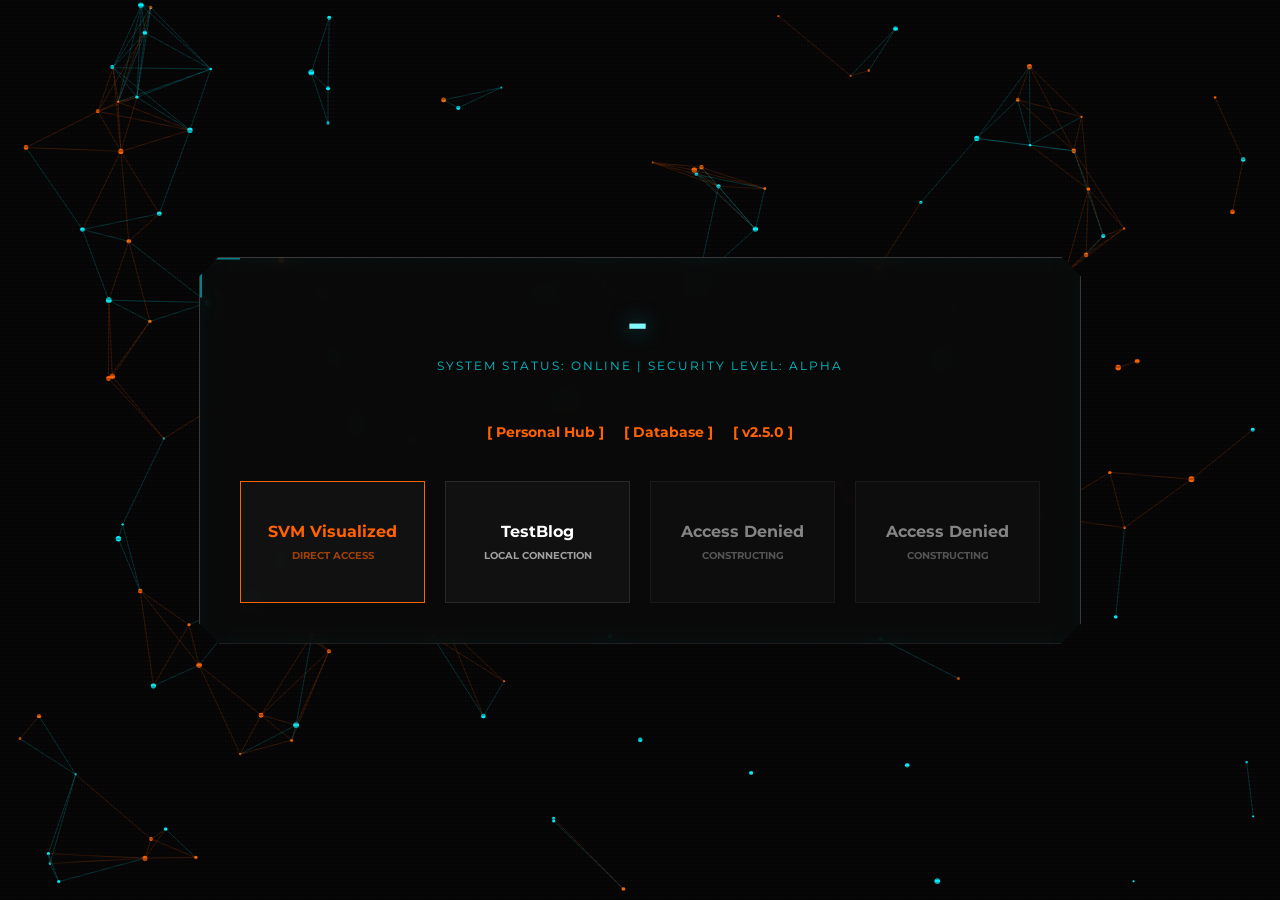
==== index.html @ dcef0250 "Revamp Navigation Center layout and styles Updated the HTML structure and styles for the Navigation " ====
<!DOCTYPE html>
<html lang="zh-CN">
<head>
    <link rel="icon" href="https://media.prts.wiki/b/b4/Logo_%E8%8E%B1%E8%8C%B5%E7%94%9F%E5%91%BD.png" type="image/png">
    <meta charset="UTF-8">
    <meta name="viewport" content="width=device-width, initial-scale=1.0">
    <title>Rhine Lab | Navigation Center</title>
    <link href="https://fonts.googleapis.com/css2?family=Montserrat:wght@400;700&family=Orbitron:wght@400;700&display=swap" rel="stylesheet">
    <style>
        :root {
            --rhine-orange: #ff6200;
            --tech-cyan: #00f2ff;
            --bg-dark: #050505;
            --panel-bg: rgba(10, 10, 10, 0.8);
            --border-color: rgba(255, 255, 255, 0.2);
        }

        body {
            margin: 0;
            padding: 0;
            height: 100vh;
            display: flex;
            justify-content: center;
            align-items: center;
            background: var(--bg-dark);
            font-family: 'Montserrat', sans-serif;
            color: #ffffff;
            overflow: hidden;
        }

        /* 交互背景 Canvas */
        #bg-canvas {
            position: fixed;
            top: 0;
            left: 0;
            width: 100%;
            height: 100%;
            z-index: 0;
        }

        /* 扫描线效果 */
        body::before {
            content: "";
            position: fixed;
            top: 0;
            left: 0;
            width: 100%;
            height: 100%;
            background: linear-gradient(rgba(18, 16, 16, 0) 50%, rgba(0, 0, 0, 0.25) 50%), 
                        linear-gradient(90deg, rgba(255, 0, 0, 0.06), rgba(0, 255, 0, 0.02), rgba(0, 0, 255, 0.06));
            background-size: 100% 4px, 3px 100%;
            z-index: 2;
            pointer-events: none;
        }

        .container {
            position: relative;
            z-index: 10;
            width: 90%;
            max-width: 800px;
            padding: 40px;
            background: var(--panel-bg);
            backdrop-filter: blur(10px);
            border: 1px solid var(--border-color);
            /* 未来感切角设计 */
            clip-path: polygon(
                0 20px, 20px 0, 
                calc(100% - 20px) 0, 100% 20px, 
                100% calc(100% - 20px), calc(100% - 20px) 100%, 
                20px 100%, 0 calc(100% - 20px)
            );
            box-shadow: 0 0 40px rgba(0, 0, 0, 0.5), inset 0 0 20px rgba(0, 242, 255, 0.05);
            text-align: center;
        }

        /* 装饰性HUD边角 */
        .container::after {
            content: "";
            position: absolute;
            top: 0; left: 0; right: 0; bottom: 0;
            border: 2px solid var(--tech-cyan);
            clip-path: polygon(0 0, 40px 0, 40px 2px, 2px 2px, 2px 40px, 0 40px);
            opacity: 0.5;
        }

        .header {
            margin-bottom: 50px;
            position: relative;
        }

        h1 {
            font-family: 'Orbitron', sans-serif;
            font-size: 2.5rem;
            margin: 0;
            letter-spacing: 5px;
            text-transform: uppercase;
            background: linear-gradient(90deg, #fff, var(--tech-cyan));
            -webkit-background-clip: text;
            -webkit-text-fill-color: transparent;
            filter: drop-shadow(0 0 10px rgba(0, 242, 255, 0.5));
        }

        .status-bar {
            font-size: 12px;
            color: var(--tech-cyan);
            text-transform: uppercase;
            letter-spacing: 2px;
            margin-top: 10px;
            opacity: 0.8;
        }

        .nav-list {
            list-style: none;
            padding: 0;
            margin: 0 0 40px 0;
            display: flex;
            justify-content: center;
            gap: 20px;
            font-size: 0.9rem;
            color: var(--rhine-orange);
            font-weight: bold;
        }

        .nav-list li::before {
            content: "[ ";
        }
        .nav-list li::after {
            content: " ]";
        }

        .nav-grid {
            display: grid;
            grid-template-columns: repeat(auto-fit, minmax(180px, 1fr));
            gap: 20px;
        }

        .nav-item {
            position: relative;
            padding: 20px;
            background: rgba(255, 255, 255, 0.03);
            border: 1px solid rgba(255, 255, 255, 0.1);
            text-decoration: none;
            color: #fff;
            font-weight: bold;
            transition: all 0.4s cubic-bezier(0.175, 0.885, 0.32, 1.275);
            overflow: hidden;
            display: flex;
            flex-direction: column;
            align-items: center;
            justify-content: center;
            min-height: 80px;
        }

        .nav-item::before {
            content: "";
            position: absolute;
            top: 0;
            left: -100%;
            width: 100%;
            height: 100%;
            background: linear-gradient(90deg, transparent, rgba(0, 242, 255, 0.2), transparent);
            transition: 0.5s;
        }

        .nav-item:hover {
            background: rgba(0, 242, 255, 0.1);
            border-color: var(--tech-cyan);
            transform: translateY(-5px);
            box-shadow: 0 10px 20px rgba(0, 242, 255, 0.2);
        }

        .nav-item:hover::before {
            left: 100%;
        }

        /* 核心橙色按钮 */
        .nav-item.primary {
            border-color: var(--rhine-orange);
            color: var(--rhine-orange);
        }
        .nav-item.primary:hover {
            background: rgba(255, 98, 0, 0.15);
            box-shadow: 0 10px 20px rgba(255, 98, 0, 0.2);
        }

        /* 灰度按钮 */
        .nav-item.disabled {
            opacity: 0.5;
            cursor: not-allowed;
            background: rgba(50, 50, 50, 0.2);
        }
        .nav-item.disabled:hover {
            transform: none;
            box-shadow: none;
            border-color: rgba(255, 255, 255, 0.1);
        }

        .btn-tag {
            font-size: 10px;
            text-transform: uppercase;
            margin-top: 8px;
            opacity: 0.6;
        }

        @media (max-width: 600px) {
            .container {
                padding: 20px;
            }
            h1 {
                font-size: 1.5rem;
            }
            .nav-grid {
                grid-template-columns: 1fr;
            }
        }
    </style>
</head>
<body>
    <!-- 交互式背景层 -->
    <canvas id="bg-canvas"></canvas>

    <!-- 主容器 -->
    <div class="container">
        <div class="header">
            <h1>-</h1>
            <div class="status-bar">System Status: Online | Security Level: Alpha</div>
        </div>

        <ul class="nav-list">
            <li>Personal Hub</li>
            <li>Database</li>
            <li>v2.5.0</li>
        </ul>

        <div class="nav-grid">
            <!-- 按钮 1: SVM Visualized -->
            <a href="https://kumomine0019.github.io/TestBlog/" target="_blank" class="nav-item primary">
                <span>SVM Visualized</span>
                <span class="btn-tag">Direct Access</span>
            </a>

            <!-- 按钮 2: TestBlog (现已激活) -->
            <a href="#" class="nav-item">
                <span>TestBlog</span>
                <span class="btn-tag">Local Connection</span>
            </a>

            <!-- 建设中 -->
            <a href="#" class="nav-item disabled">
                <span>Access Denied</span>
                <span class="btn-tag">Constructing</span>
            </a>

            <a href="#" class="nav-item disabled">
                <span>Access Denied</span>
                <span class="btn-tag">Constructing</span>
            </a>
        </div>
    </div>

    <script>
        const canvas = document.getElementById('bg-canvas');
        const ctx = canvas.getContext('2d');
        let particles = [];
        const mouse = { x: null, y: null, radius: 150 };

        window.addEventListener('mousemove', (e) => {
            mouse.x = e.x;
            mouse.y = e.y;
        });

        function resize() {
            canvas.width = window.innerWidth;
            canvas.height = window.innerHeight;
            init();
        }

        class Particle {
            constructor() {
                this.x = Math.random() * canvas.width;
                this.y = Math.random() * canvas.height;
                this.size = Math.random() * 2 + 1;
                this.baseX = this.x;
                this.baseY = this.y;
                this.density = (Math.random() * 30) + 1;
                this.color = Math.random() > 0.5 ? '#ff6200' : '#00f2ff';
            }

            draw() {
                ctx.fillStyle = this.color;
                ctx.beginPath();
                ctx.arc(this.x, this.y, this.size, 0, Math.PI * 2);
                ctx.closePath();
                ctx.fill();
            }

            update() {
                let dx = mouse.x - this.x;
                let dy = mouse.y - this.y;
                let distance = Math.sqrt(dx * dx + dy * dy);
                let forceDirectionX = dx / distance;
                let forceDirectionY = dy / distance;
                let maxDistance = mouse.radius;
                let force = (maxDistance - distance) / maxDistance;
                let directionX = forceDirectionX * force * this.density;
                let directionY = forceDirectionY * force * this.density;

                if (distance < mouse.radius) {
                    this.x -= directionX;
                    this.y -= directionY;
                } else {
                    if (this.x !== this.baseX) {
                        let dx = this.x - this.baseX;
                        this.x -= dx / 10;
                    }
                    if (this.y !== this.baseY) {
                        let dy = this.y - this.baseY;
                        this.y -= dy / 10;
                    }
                }
            }
        }

        function init() {
            particles = [];
            const numberOfParticles = (canvas.width * canvas.height) / 9000;
            for (let i = 0; i < numberOfParticles; i++) {
                particles.push(new Particle());
            }
        }

        function animate() {
            ctx.clearRect(0, 0, canvas.width, canvas.height);
            for (let i = 0; i < particles.length; i++) {
                particles[i].draw();
                particles[i].update();
            }
            connect();
            requestAnimationFrame(animate);
        }

        function connect() {
            for (let a = 0; a < particles.length; a++) {
                for (let b = a; b < particles.length; b++) {
                    let dx = particles[a].x - particles[b].x;
                    let dy = particles[a].y - particles[b].y;
                    let distance = Math.sqrt(dx * dx + dy * dy);

                    if (distance < 100) {
                        ctx.strokeStyle = particles[a].color;
                        ctx.lineWidth = 0.2;
                        ctx.beginPath();
                        ctx.moveTo(particles[a].x, particles[a].y);
                        ctx.lineTo(particles[b].x, particles[b].y);
                        ctx.stroke();
                    }
                }
            }
        }

        window.addEventListener('resize', resize);
        resize();
        animate();
    </script>
</body>
</html>
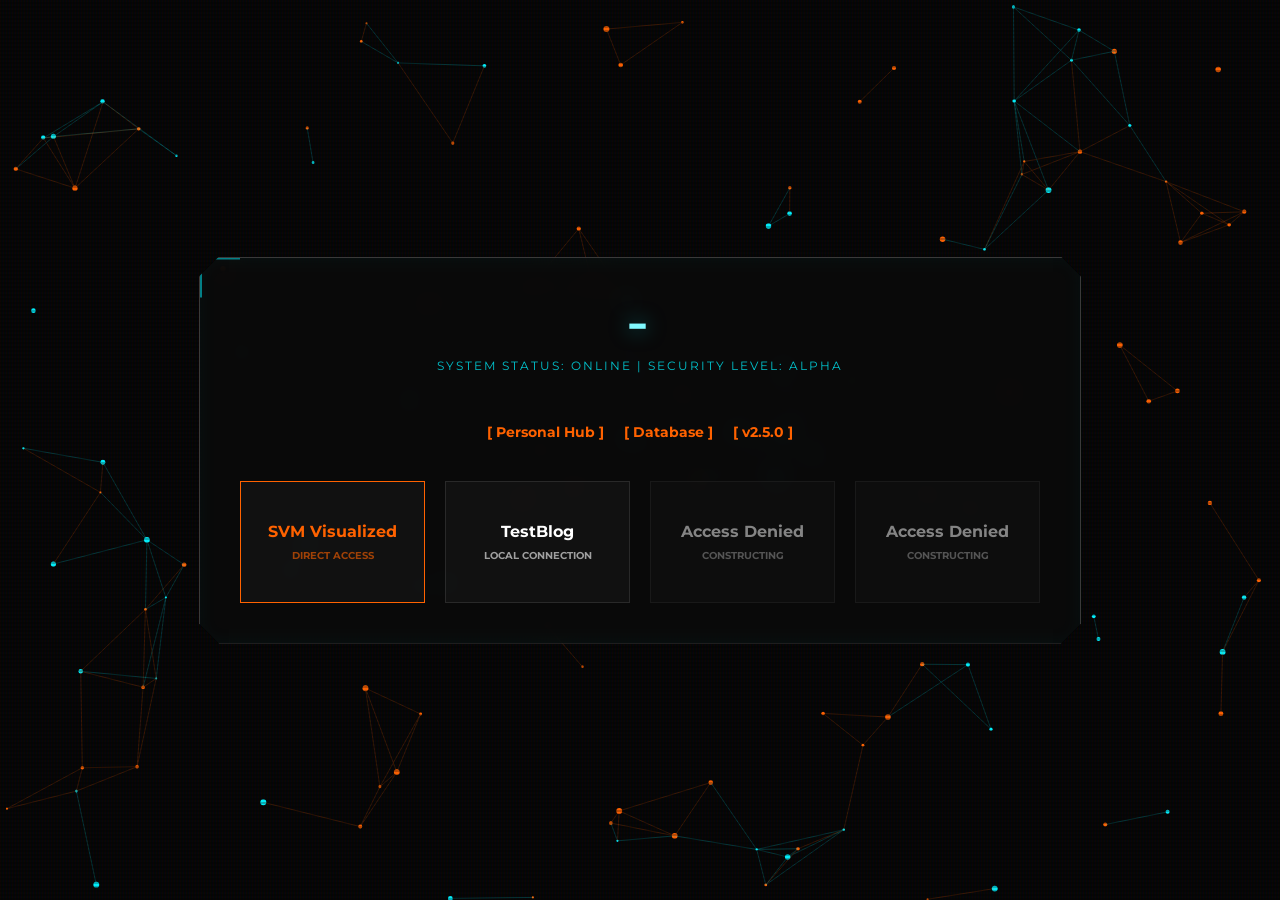
==== commit 8482effd: "NameEdit" ====
--- a/index.html
+++ b/index.html
@@ -4,7 +4,7 @@
     <link rel="icon" href="https://media.prts.wiki/b/b4/Logo_%E8%8E%B1%E8%8C%B5%E7%94%9F%E5%91%BD.png" type="image/png">
     <meta charset="UTF-8">
     <meta name="viewport" content="width=device-width, initial-scale=1.0">
-    <title>Rhine Lab | Navigation Center</title>
+    <title>Navigation Center</title>
     <link href="https://fonts.googleapis.com/css2?family=Montserrat:wght@400;700&family=Orbitron:wght@400;700&display=swap" rel="stylesheet">
     <style>
         :root {
@@ -364,3 +364,4 @@
     </script>
 </body>
 </html>
+
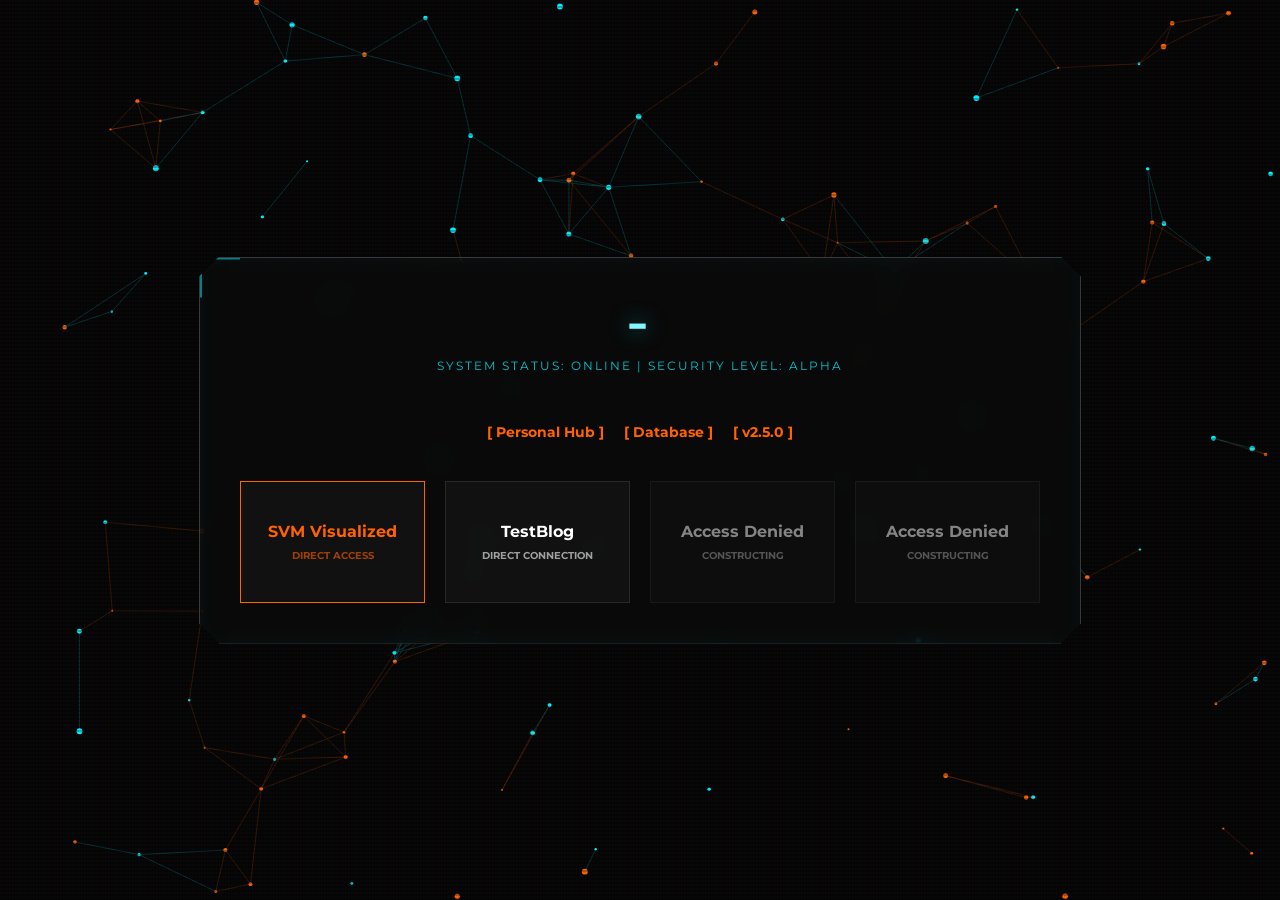
==== commit 3d241944: "DirectAccessUpdate" ====
--- a/index.html
+++ b/index.html
@@ -240,9 +240,9 @@
             </a>
 
             <!-- 按钮 2: TestBlog (现已激活) -->
-            <a href="#" class="nav-item">
+            <a href="https://roland0019.top/TestBlog/TravelBlog1/TravelBlog01.html" class="nav-item">
                 <span>TestBlog</span>
-                <span class="btn-tag">Local Connection</span>
+                <span class="btn-tag">Direct Connection</span>
             </a>
 
             <!-- 建设中 -->
@@ -365,3 +365,4 @@
 </body>
 </html>
 
+
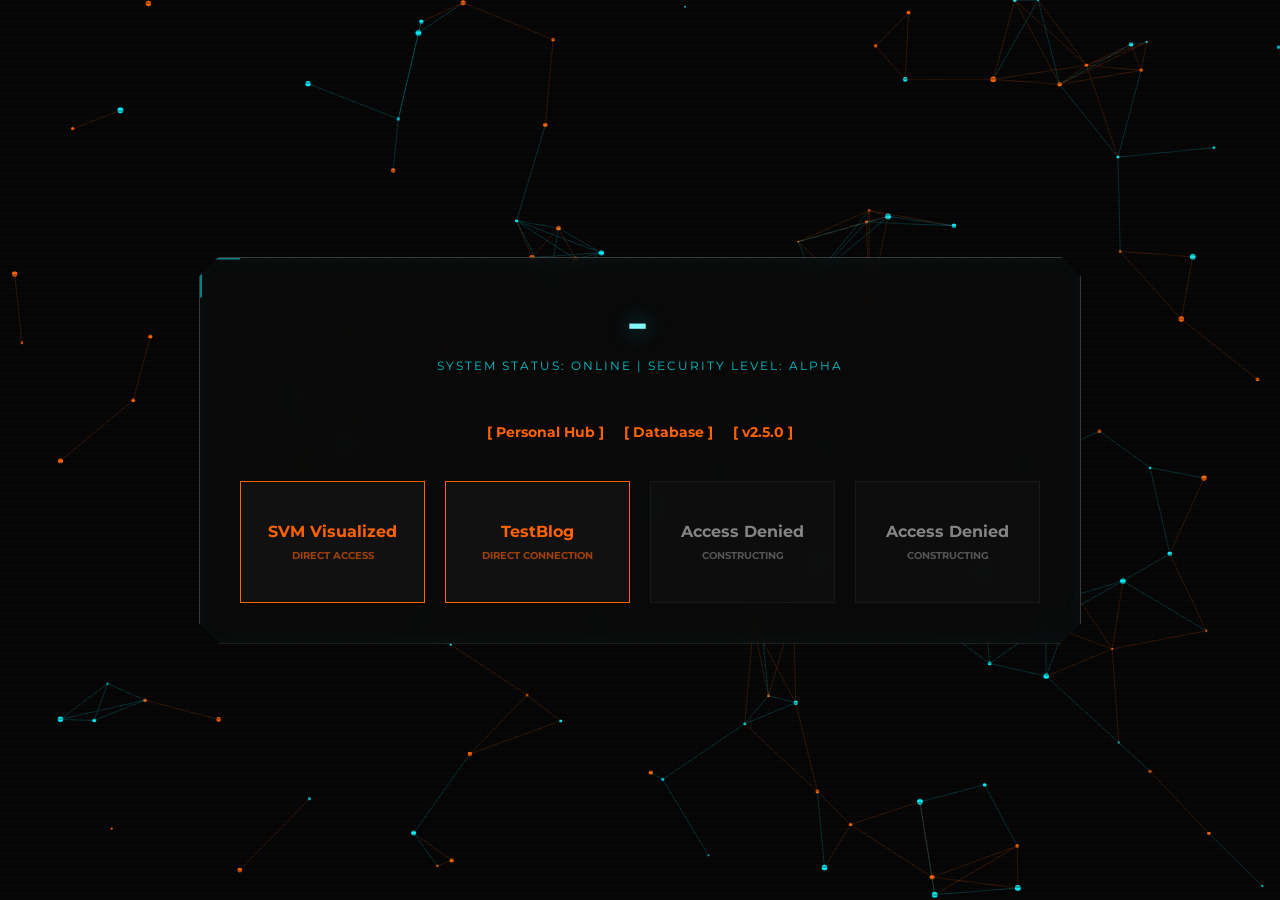
==== commit c66ce6a1: "Update index.html" ====
--- a/index.html
+++ b/index.html
@@ -240,7 +240,7 @@
             </a>
 
             <!-- 按钮 2: TestBlog (现已激活) -->
-            <a href="https://roland0019.top/TestBlog/TravelBlog1/TravelBlog01.html" class="nav-item">
+            <a href="https://roland0019.top/TestBlog/TravelBlog1/TravelBlog01.html" class="nav-item primary">
                 <span>TestBlog</span>
                 <span class="btn-tag">Direct Connection</span>
             </a>
@@ -366,3 +366,4 @@
 </html>
 
 
+
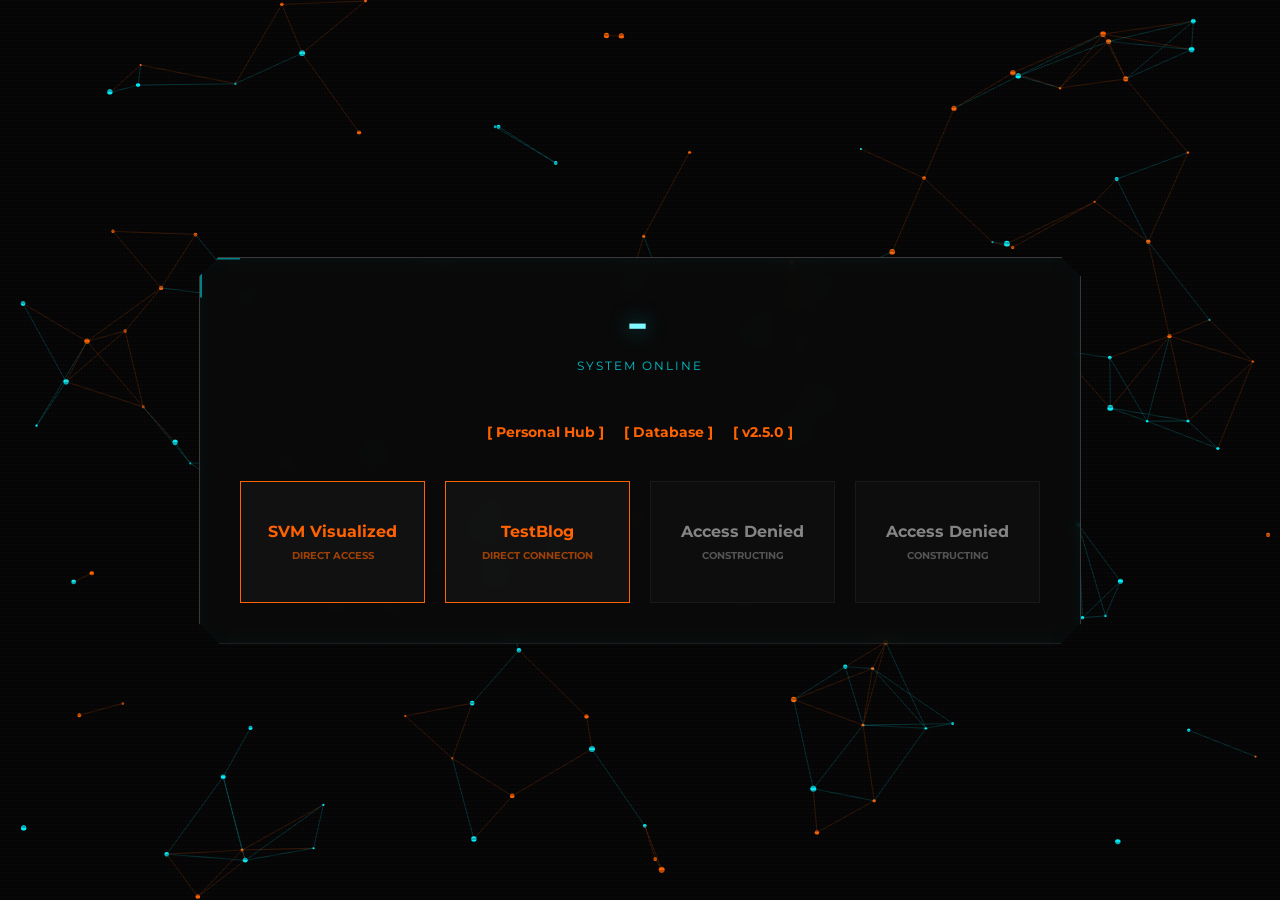
==== commit 607e3179: "Little Change" ====
--- a/index.html
+++ b/index.html
@@ -223,7 +223,7 @@
     <div class="container">
         <div class="header">
             <h1>-</h1>
-            <div class="status-bar">System Status: Online | Security Level: Alpha</div>
+            <div class="status-bar">System Online</div>
         </div>
 
         <ul class="nav-list">
@@ -367,3 +367,4 @@
 
 
 
+
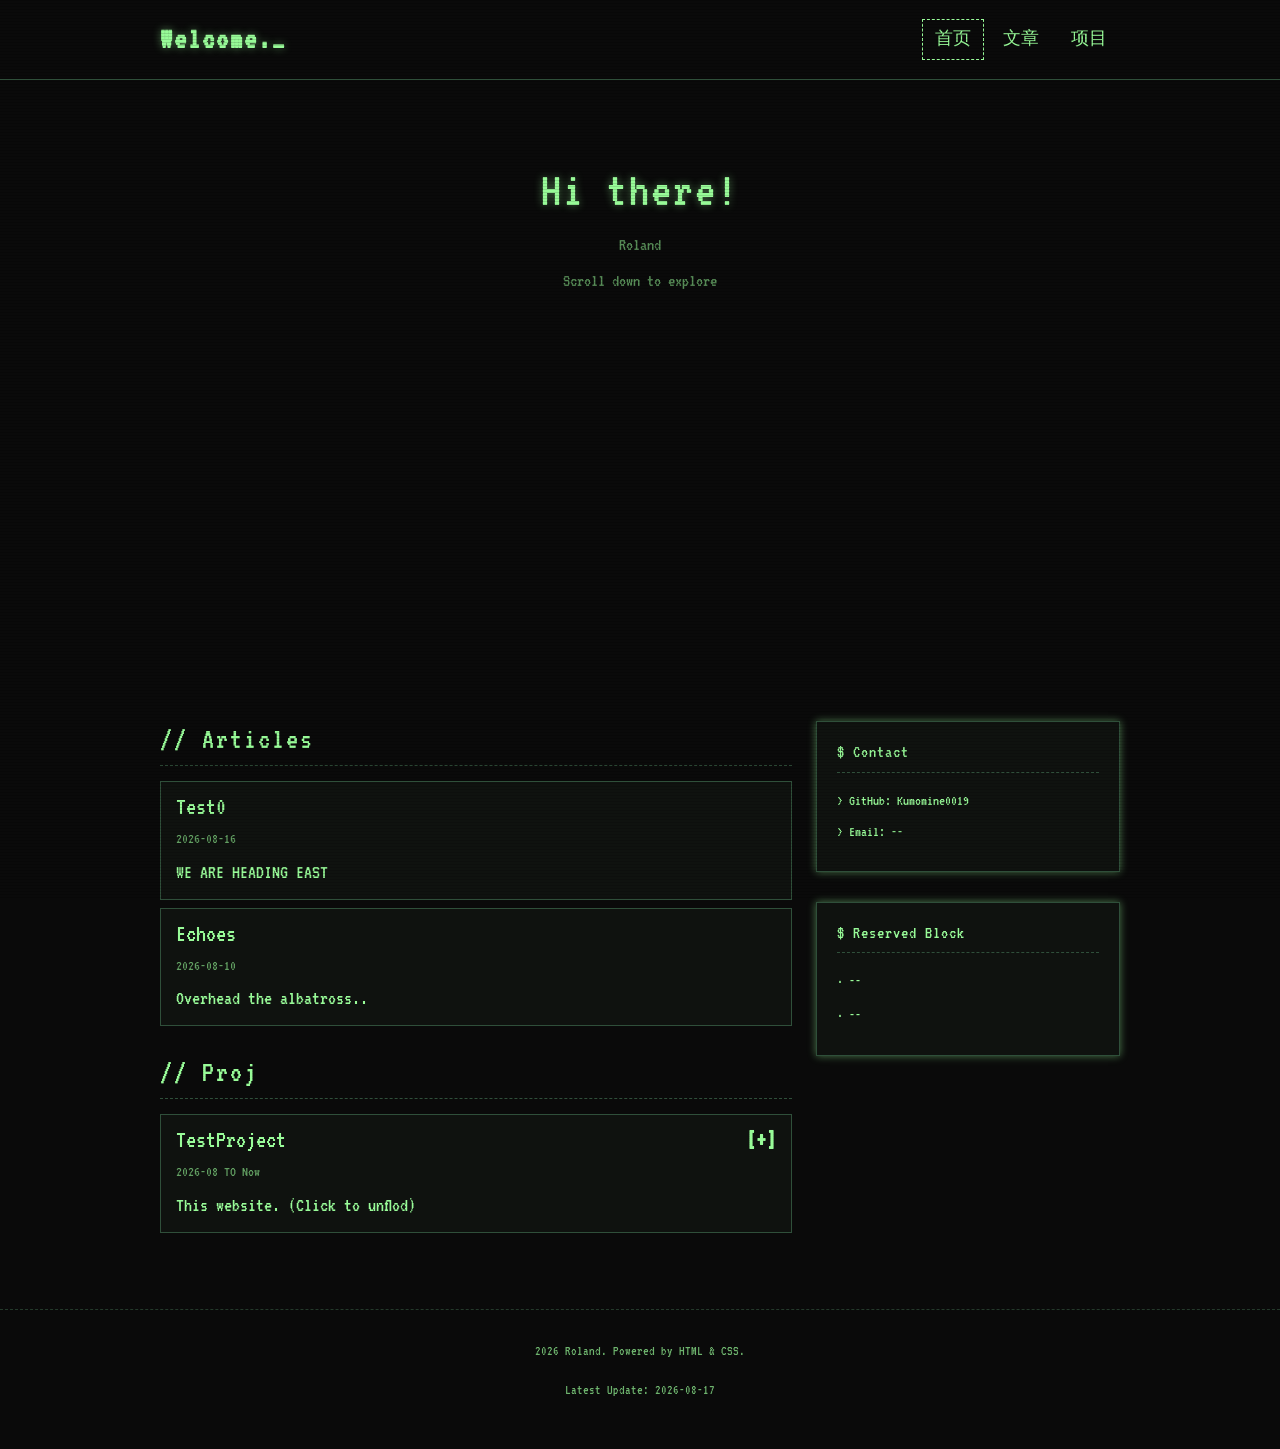
==== commit 43bc773c: "Add site pages, styles, articles, font Add initial site content and styling: index.html (Bootstrap-b" ====
--- a/index.html
+++ b/index.html
@@ -1,370 +1,217 @@
-<!DOCTYPE html>
-<html lang="zh-CN">
-<head>
-    <link rel="icon" href="https://media.prts.wiki/b/b4/Logo_%E8%8E%B1%E8%8C%B5%E7%94%9F%E5%91%BD.png" type="image/png">
-    <meta charset="UTF-8">
-    <meta name="viewport" content="width=device-width, initial-scale=1.0">
-    <title>Navigation Center</title>
-    <link href="https://fonts.googleapis.com/css2?family=Montserrat:wght@400;700&family=Orbitron:wght@400;700&display=swap" rel="stylesheet">
-    <style>
-        :root {
-            --rhine-orange: #ff6200;
-            --tech-cyan: #00f2ff;
-            --bg-dark: #050505;
-            --panel-bg: rgba(10, 10, 10, 0.8);
-            --border-color: rgba(255, 255, 255, 0.2);
-        }
-
-        body {
-            margin: 0;
-            padding: 0;
-            height: 100vh;
-            display: flex;
-            justify-content: center;
-            align-items: center;
-            background: var(--bg-dark);
-            font-family: 'Montserrat', sans-serif;
-            color: #ffffff;
-            overflow: hidden;
-        }
-
-        /* 交互背景 Canvas */
-        #bg-canvas {
-            position: fixed;
-            top: 0;
-            left: 0;
-            width: 100%;
-            height: 100%;
-            z-index: 0;
-        }
-
-        /* 扫描线效果 */
-        body::before {
-            content: "";
-            position: fixed;
-            top: 0;
-            left: 0;
-            width: 100%;
-            height: 100%;
-            background: linear-gradient(rgba(18, 16, 16, 0) 50%, rgba(0, 0, 0, 0.25) 50%), 
-                        linear-gradient(90deg, rgba(255, 0, 0, 0.06), rgba(0, 255, 0, 0.02), rgba(0, 0, 255, 0.06));
-            background-size: 100% 4px, 3px 100%;
-            z-index: 2;
-            pointer-events: none;
-        }
-
-        .container {
-            position: relative;
-            z-index: 10;
-            width: 90%;
-            max-width: 800px;
-            padding: 40px;
-            background: var(--panel-bg);
-            backdrop-filter: blur(10px);
-            border: 1px solid var(--border-color);
-            /* 未来感切角设计 */
-            clip-path: polygon(
-                0 20px, 20px 0, 
-                calc(100% - 20px) 0, 100% 20px, 
-                100% calc(100% - 20px), calc(100% - 20px) 100%, 
-                20px 100%, 0 calc(100% - 20px)
-            );
-            box-shadow: 0 0 40px rgba(0, 0, 0, 0.5), inset 0 0 20px rgba(0, 242, 255, 0.05);
-            text-align: center;
-        }
-
-        /* 装饰性HUD边角 */
-        .container::after {
-            content: "";
-            position: absolute;
-            top: 0; left: 0; right: 0; bottom: 0;
-            border: 2px solid var(--tech-cyan);
-            clip-path: polygon(0 0, 40px 0, 40px 2px, 2px 2px, 2px 40px, 0 40px);
-            opacity: 0.5;
-        }
-
-        .header {
-            margin-bottom: 50px;
-            position: relative;
-        }
-
-        h1 {
-            font-family: 'Orbitron', sans-serif;
-            font-size: 2.5rem;
-            margin: 0;
-            letter-spacing: 5px;
-            text-transform: uppercase;
-            background: linear-gradient(90deg, #fff, var(--tech-cyan));
-            -webkit-background-clip: text;
-            -webkit-text-fill-color: transparent;
-            filter: drop-shadow(0 0 10px rgba(0, 242, 255, 0.5));
-        }
-
-        .status-bar {
-            font-size: 12px;
-            color: var(--tech-cyan);
-            text-transform: uppercase;
-            letter-spacing: 2px;
-            margin-top: 10px;
-            opacity: 0.8;
-        }
-
-        .nav-list {
-            list-style: none;
-            padding: 0;
-            margin: 0 0 40px 0;
-            display: flex;
-            justify-content: center;
-            gap: 20px;
-            font-size: 0.9rem;
-            color: var(--rhine-orange);
-            font-weight: bold;
-        }
-
-        .nav-list li::before {
-            content: "[ ";
-        }
-        .nav-list li::after {
-            content: " ]";
-        }
-
-        .nav-grid {
-            display: grid;
-            grid-template-columns: repeat(auto-fit, minmax(180px, 1fr));
-            gap: 20px;
-        }
-
-        .nav-item {
-            position: relative;
-            padding: 20px;
-            background: rgba(255, 255, 255, 0.03);
-            border: 1px solid rgba(255, 255, 255, 0.1);
-            text-decoration: none;
-            color: #fff;
-            font-weight: bold;
-            transition: all 0.4s cubic-bezier(0.175, 0.885, 0.32, 1.275);
-            overflow: hidden;
-            display: flex;
-            flex-direction: column;
-            align-items: center;
-            justify-content: center;
-            min-height: 80px;
-        }
-
-        .nav-item::before {
-            content: "";
-            position: absolute;
-            top: 0;
-            left: -100%;
-            width: 100%;
-            height: 100%;
-            background: linear-gradient(90deg, transparent, rgba(0, 242, 255, 0.2), transparent);
-            transition: 0.5s;
-        }
-
-        .nav-item:hover {
-            background: rgba(0, 242, 255, 0.1);
-            border-color: var(--tech-cyan);
-            transform: translateY(-5px);
-            box-shadow: 0 10px 20px rgba(0, 242, 255, 0.2);
-        }
-
-        .nav-item:hover::before {
-            left: 100%;
-        }
-
-        /* 核心橙色按钮 */
-        .nav-item.primary {
-            border-color: var(--rhine-orange);
-            color: var(--rhine-orange);
-        }
-        .nav-item.primary:hover {
-            background: rgba(255, 98, 0, 0.15);
-            box-shadow: 0 10px 20px rgba(255, 98, 0, 0.2);
-        }
-
-        /* 灰度按钮 */
-        .nav-item.disabled {
-            opacity: 0.5;
-            cursor: not-allowed;
-            background: rgba(50, 50, 50, 0.2);
-        }
-        .nav-item.disabled:hover {
-            transform: none;
-            box-shadow: none;
-            border-color: rgba(255, 255, 255, 0.1);
-        }
-
-        .btn-tag {
-            font-size: 10px;
-            text-transform: uppercase;
-            margin-top: 8px;
-            opacity: 0.6;
-        }
-
-        @media (max-width: 600px) {
-            .container {
-                padding: 20px;
-            }
-            h1 {
-                font-size: 1.5rem;
-            }
-            .nav-grid {
-                grid-template-columns: 1fr;
-            }
-        }
-    </style>
-</head>
-<body>
-    <!-- 交互式背景层 -->
-    <canvas id="bg-canvas"></canvas>
-
-    <!-- 主容器 -->
-    <div class="container">
-        <div class="header">
-            <h1>-</h1>
-            <div class="status-bar">System Online</div>
-        </div>
-
-        <ul class="nav-list">
-            <li>Personal Hub</li>
-            <li>Database</li>
-            <li>v2.5.0</li>
-        </ul>
-
-        <div class="nav-grid">
-            <!-- 按钮 1: SVM Visualized -->
-            <a href="https://kumomine0019.github.io/TestBlog/" target="_blank" class="nav-item primary">
-                <span>SVM Visualized</span>
-                <span class="btn-tag">Direct Access</span>
-            </a>
-
-            <!-- 按钮 2: TestBlog (现已激活) -->
-            <a href="https://roland0019.top/TestBlog/TravelBlog1/TravelBlog01.html" class="nav-item primary">
-                <span>TestBlog</span>
-                <span class="btn-tag">Direct Connection</span>
-            </a>
-
-            <!-- 建设中 -->
-            <a href="#" class="nav-item disabled">
-                <span>Access Denied</span>
-                <span class="btn-tag">Constructing</span>
-            </a>
-
-            <a href="#" class="nav-item disabled">
-                <span>Access Denied</span>
-                <span class="btn-tag">Constructing</span>
-            </a>
-        </div>
-    </div>
-
-    <script>
-        const canvas = document.getElementById('bg-canvas');
-        const ctx = canvas.getContext('2d');
-        let particles = [];
-        const mouse = { x: null, y: null, radius: 150 };
-
-        window.addEventListener('mousemove', (e) => {
-            mouse.x = e.x;
-            mouse.y = e.y;
-        });
-
-        function resize() {
-            canvas.width = window.innerWidth;
-            canvas.height = window.innerHeight;
-            init();
-        }
-
-        class Particle {
-            constructor() {
-                this.x = Math.random() * canvas.width;
-                this.y = Math.random() * canvas.height;
-                this.size = Math.random() * 2 + 1;
-                this.baseX = this.x;
-                this.baseY = this.y;
-                this.density = (Math.random() * 30) + 1;
-                this.color = Math.random() > 0.5 ? '#ff6200' : '#00f2ff';
-            }
-
-            draw() {
-                ctx.fillStyle = this.color;
-                ctx.beginPath();
-                ctx.arc(this.x, this.y, this.size, 0, Math.PI * 2);
-                ctx.closePath();
-                ctx.fill();
-            }
-
-            update() {
-                let dx = mouse.x - this.x;
-                let dy = mouse.y - this.y;
-                let distance = Math.sqrt(dx * dx + dy * dy);
-                let forceDirectionX = dx / distance;
-                let forceDirectionY = dy / distance;
-                let maxDistance = mouse.radius;
-                let force = (maxDistance - distance) / maxDistance;
-                let directionX = forceDirectionX * force * this.density;
-                let directionY = forceDirectionY * force * this.density;
-
-                if (distance < mouse.radius) {
-                    this.x -= directionX;
-                    this.y -= directionY;
-                } else {
-                    if (this.x !== this.baseX) {
-                        let dx = this.x - this.baseX;
-                        this.x -= dx / 10;
-                    }
-                    if (this.y !== this.baseY) {
-                        let dy = this.y - this.baseY;
-                        this.y -= dy / 10;
-                    }
-                }
-            }
-        }
-
-        function init() {
-            particles = [];
-            const numberOfParticles = (canvas.width * canvas.height) / 9000;
-            for (let i = 0; i < numberOfParticles; i++) {
-                particles.push(new Particle());
-            }
-        }
-
-        function animate() {
-            ctx.clearRect(0, 0, canvas.width, canvas.height);
-            for (let i = 0; i < particles.length; i++) {
-                particles[i].draw();
-                particles[i].update();
-            }
-            connect();
-            requestAnimationFrame(animate);
-        }
-
-        function connect() {
-            for (let a = 0; a < particles.length; a++) {
-                for (let b = a; b < particles.length; b++) {
-                    let dx = particles[a].x - particles[b].x;
-                    let dy = particles[a].y - particles[b].y;
-                    let distance = Math.sqrt(dx * dx + dy * dy);
-
-                    if (distance < 100) {
-                        ctx.strokeStyle = particles[a].color;
-                        ctx.lineWidth = 0.2;
-                        ctx.beginPath();
-                        ctx.moveTo(particles[a].x, particles[a].y);
-                        ctx.lineTo(particles[b].x, particles[b].y);
-                        ctx.stroke();
-                    }
-                }
-            }
-        }
-
-        window.addEventListener('resize', resize);
-        resize();
-        animate();
-    </script>
-</body>
-</html>
-
-
-
-
+<!DOCTYPE html>
+<html lang="zh-CN">
+    <head>
+        <meta charset="UTF-8">
+        <meta name="viewport" content="width=device-width, initial-scale=1.0">
+        
+        <link rel="icon" href="https://media.prts.wiki/b/b4/Logo_%E8%8E%B1%E8%8C%B5%E7%94%9F%E5%91%BD.png" type="image/png">
+        <link href="https://cdn.jsdelivr.net/npm/bootstrap@5.3.8/dist/css/bootstrap.min.css" rel="stylesheet">
+         <script src="https://cdn.jsdelivr.net/npm/bootstrap@5.3.8/dist/js/bootstrap.bundle.min.js" ></script>
+        <link href="styles.css" rel="stylesheet">
+        <title>Roland's Blog</title>
+    </head>
+    <body>
+        <!-- ================= 1. 顶部导航栏区块 ================= -->
+        <nav class="my-custom-nav">
+            <div class="nav-container">
+                <a href="index.html" class="logo">Welcome.<span class="logo-dot">_</span></a>
+                <ul class="nav-links">
+                    <li><a href="#hero" class="active" data-section="hero">首页</a></li>
+                    <li><a href="#articles" data-section="articles">文章</a></li>
+                    <li><a href="#projects" data-section="projects">项目</a></li>
+                </ul>
+            </div>
+        </nav>
+
+        <!-- ================= 2. 顶部个人介绍 ================= -->
+        <section class="hero-section" id="hero">
+            <div class="container text-center">
+                <h1>Hi there!</h1>
+                <p class="subtitle">Roland</p>
+                <p class="subtitle">Scroll down to explore</p>
+            </div>
+        </section>
+
+        <!-- ================= 3. 主体内容：左右分栏布局 ================= -->
+        <main class="container main-layout">
+            <div class="row g-4"> 
+
+                <!-- 【左侧区域：约 70%】 -->
+                <div class="col-lg-8">
+                    
+                    <!-- 🟢 修复：加上了文章区块的外壳和 row -->
+                    <section class="content-section" id="articles">
+                        <h2 class="section-title">Articles</h2>
+                        <div class="row">
+                            <div class="col-12 mb-2">
+                                <a href="Articles/article1.html" class="card-box">
+                                    <h3>Test0</h3>
+                                    <p class="date">2026-08-16</p>
+                                    <p class="desc">WE ARE HEADING EAST</p>
+                                </a>
+                            </div>
+                            <div class="col-12 mb-2">
+                                <a href="Articles/article2.html" class="card-box">
+                                    <h3>Echoes</h3>
+                                    <p class="date">2026-08-10</p>
+                                    <p class="desc">Overhead the albatross..</p>
+                                </a>
+                            </div>
+                        </div>
+                    </section>
+
+                                        <!-- 项目展示区块 -->
+                    <section class="content-section" id="projects">
+                        <h2 class="section-title">Proj</h2>
+                        <div class="row">
+                            
+                            <!-- 🟢 项目卡片 1 -->
+                            <div class="col-12 mb-3">
+                                <div class="project-card-wrapper">
+                                    
+                                    <!-- 1. 头部触发器 (点击这里展开) -->
+                                    <!-- 注意：加了 collapsed 类，以及 data-bs-toggle 属性 -->
+                                    <div class="card-box project-header collapsed" 
+                                        data-bs-toggle="collapse" 
+                                        data-bs-target="#projectDetails1" 
+                                        aria-expanded="false" 
+                                        aria-controls="projectDetails1">
+                                        <h3>TestProject <span class="toggle-icon"></span></h3>
+                                        <p class="date">2026-08 TO Now</p>
+                                        <p class="desc">This website. (Click to unflod)</p>
+                                    </div>
+
+                                    <!-- 2. 隐藏的下拉内容区域 -->
+                                    <div class="collapse" id="projectDetails1">
+                                        <div class="project-details-box">
+                                            <p class="detail-text">
+                                                > 用了 HTML5, CSS3 和 Bootstrap 5 构建的个人博客。
+                                                实现了黑底绿字的 CRT 终端复古风格，支持像素字体和响应式布局.!
+                                            </p>
+                                            
+                                            <!-- 外部跳转按钮 -->
+                                            <div class="project-links">
+                                                <a href="index.html" target="_blank" class="btn-link-custom">Visit</a>
+                                                <a href="https://github.com/Kumomine0019/kumomine0019.github.io" target="_blank" class="btn-link-custom">View Source</a>
+                                            </div>
+                                        </div>
+                                    </div>
+                                    
+                                </div>
+                            </div>
+
+                            <!-- 🟢 如果你要加项目 2，复制上面的结构，但一定要把 id 和 target 改成 2！ -->
+                            <!-- 
+                            <div class="col-12 mb-3">
+                                <div class="project-card-wrapper">
+                                    <div class="card-box project-header collapsed" data-bs-toggle="collapse" data-bs-target="#projectDetails2">
+                                        <h3>Project 2 <span class="toggle-icon"></span></h3>
+                                        <p class="desc">Another cool project.</p>
+                                    </div>
+                                    <div class="collapse" id="projectDetails2">
+                                        ...内容...
+                                    </div>
+                                </div>
+                            </div> 
+                            -->
+
+                        </div>
+                    </section>
+
+                </div>
+
+                <!-- 【右侧区域：约 30%】 -->
+                <div class="col-lg-4">
+                    <aside class="sidebar-block">
+                        <h3 class="sidebar-title">Contact</h3>
+                        <div class="contact-list">
+                            <p>> GitHub: Kumomine0019</p>
+                            <p>> Email: --</p>
+                            
+                        </div>
+                    </aside>
+
+                    <aside class="sidebar-block">
+                        <h3 class="sidebar-title">Reserved Block</h3>
+                        <p>· --</p>
+                        <p>· --</p>
+                    </aside>
+                </div>
+
+            </div>
+        </main>
+
+        <!-- ================= 4. 页脚 ================= -->
+        <footer class="footer">
+            <div class="container text-center">
+                <p>2026 Roland. Powered by HTML & CSS.</p>
+                <p>Latest Update: 2026-08-17</p>
+            </div>
+        </footer>
+
+        <script>
+            // 获取所有导航链接和需要监听的区块
+            const navLinks = document.querySelectorAll('.nav-links a');
+            const sections = ['hero', 'articles', 'projects'].map(id => document.getElementById(id));
+
+            // 点击导航链接时平滑滚动（考虑到sticky导航栏的偏移）
+            navLinks.forEach(link => {
+                link.addEventListener('click', function(e) {
+                    const targetId = this.getAttribute('data-section');
+                    if (targetId) {
+                        e.preventDefault();
+                        const targetSection = document.getElementById(targetId);
+                        if (targetSection) {
+                            const navHeight = document.querySelector('.my-custom-nav').offsetHeight;
+                            const targetPosition = targetSection.getBoundingClientRect().top + window.pageYOffset - navHeight + 1;
+                            window.scrollTo({
+                                top: targetPosition,
+                                behavior: 'smooth'
+                            });
+                        }
+                    }
+                });
+            });
+
+            // 滚动监听：高亮当前可见区块对应的导航项
+            function updateActiveNav() {
+                const navHeight = document.querySelector('.my-custom-nav').offsetHeight;
+                const scrollPosition = window.pageYOffset + navHeight + 20;
+
+                let currentSection = 'hero';
+                sections.forEach(section => {
+                    if (section && section.offsetTop <= scrollPosition) {
+                        currentSection = section.id;
+                    }
+                });
+
+                // 如果在页面底部，高亮最后一个区块
+                if ((window.innerHeight + window.pageYOffset) >= document.body.offsetHeight - 2) {
+                    currentSection = sections[sections.length - 1].id;
+                }
+
+                navLinks.forEach(link => {
+                    link.classList.remove('active');
+                    if (link.getAttribute('data-section') === currentSection) {
+                        link.classList.add('active');
+                    }
+                });
+            }
+
+            // 节流滚动事件
+            let ticking = false;
+            window.addEventListener('scroll', function() {
+                if (!ticking) {
+                    window.requestAnimationFrame(function() {
+                        updateActiveNav();
+                        ticking = false;
+                    });
+                    ticking = true;
+                }
+            });
+
+            // 页面加载完成后初始化
+            updateActiveNav();
+        </script>
+    </body>
+</html>
--- a/styles.css
+++ b/styles.css
@@ -0,0 +1,168 @@
+@font-face {
+   font-family: "PixelTerminal";
+   src: url("fonts/VT323-Regular.ttf") format("truetype");
+}
+
+/* =====================================================
+   1. 全局变量与基础设置 (Global)
+   ===================================================== */
+:root {
+    --bg:    #0a0a0a;
+    --green: #98fb98;
+    --dim:   #2f4f3a;
+    --glow:  0 0 8px rgba(152, 251, 152, .45);
+}
+
+* { box-sizing: border-box; scroll-behavior: smooth; }
+
+html { scroll-behavior: smooth; }
+
+#hero, #articles, #projects { scroll-margin-top: 70px; }
+
+body {
+    margin: 0;
+    background: var(--bg);
+    color: var(--green);
+    /* 像素字体生效！英文走像素风，中文走等线 */
+    font-family: "PixelTerminal", "DengXian Light", "等线 Light", "PingFang SC", sans-serif;
+    font-size: 18px;
+    line-height: 1.7;
+}
+
+::selection { background: var(--green); color: var(--bg); }
+
+/* CRT 扫描线 */
+body::after {
+    content: ""; position: fixed; inset: 0; pointer-events: none; z-index: 9999;
+    background: repeating-linear-gradient(0deg, transparent, transparent 2px, rgba(0, 0, 0, .12) 2px, rgba(0, 0, 0, .12) 3px);
+}
+
+.container { max-width: 1000px; margin: 0 auto; padding: 0 20px; }
+a { color: var(--green); }
+
+/* =====================================================
+   2. 导航栏 (Navbar)
+   ===================================================== */
+.my-custom-nav { position: sticky; top: 0; z-index: 100; background: var(--bg); border-bottom: 1px solid var(--dim); }
+.nav-container { max-width: 1000px; margin: 0 auto; padding: 14px 20px; display: flex; justify-content: space-between; align-items: center; flex-wrap: wrap; gap: 10px; }
+.logo { font-size: 30px; font-weight: bold; letter-spacing: 2px; text-decoration: none; color: var(--green); text-shadow: var(--glow); }
+.logo-dot { animation: blink 2s steps(2) infinite; }
+@keyframes blink { 50% { opacity: 0; } }
+
+.nav-links { display: flex; gap: 6px; flex-wrap: wrap; list-style: none; margin: 0; padding: 0; }
+.nav-links a { display: block; padding: 4px 12px; color: var(--green); text-decoration: none; border: 1px solid transparent; transition: all 0.2s; }
+.nav-links a:hover { background: var(--green); color: var(--bg); }
+.nav-links a.active { border: 1px dashed var(--green); }
+
+/* =====================================================
+   3. 头部介绍 (Hero)
+   ===================================================== */
+.hero-section { padding: 80px 0 400px; text-align: center; }
+.hero-section h1 { letter-spacing: 2px; text-shadow: var(--glow); margin-bottom: 10px; font-size: 50px; }
+.subtitle { opacity: .55; margin: 5px 0; }
+
+/* =====================================================
+   4. 主体布局 (Main Layout)
+   ===================================================== */
+.main-layout { padding-top: 20px; padding-bottom: 60px; }
+
+/* =====================================================
+   5. 左侧：卡片样式 (Cards) - 包含极致压扁代码
+   ===================================================== */
+.content-section { padding: 0 0 20px 0; }
+.main-layout .content-section:last-child { padding-bottom: 0; }
+
+.section-title { font-size: 30px; letter-spacing: 2px; margin-bottom: 15px; padding-bottom: 8px; border-bottom: 1px dashed var(--dim); }
+.section-title::before { content: "// "; }
+
+.card-box {
+    display: block; text-decoration: none; color: inherit;
+    padding: 10px 15px; border: 1px solid var(--dim); background: rgba(152, 251, 152, .03);
+    transition: border-color .2s, box-shadow .2s, transform .2s;
+}
+.card-box:hover { border-color: var(--green); box-shadow: var(--glow); transform: translateY(-2px); }
+
+/* 👇 找回了压扁卡片内部间距的代码 */
+.card-box h3 { margin-top: 0; margin-bottom: 4px; font-size: 25px; }
+.card-box .date { opacity: .6; font-size: 15px; margin-bottom: 3px; }
+.card-box .desc { font-size: 20px; margin-bottom: 0; }
+
+.project-links { margin-top: 10px; }
+.project-links a { display: inline-block; margin: 0 10px 0 0; padding: 3px 12px; font-size: 14px; border: 1px solid var(--green); text-decoration: none; transition: all 0.2s; }
+.project-links a:hover { background: var(--green); color: var(--bg); }
+
+/* =====================================================
+   6. 右侧：侧边栏 (Sidebar)
+   ===================================================== */
+.sidebar-block { border: 1px solid var(--dim); background: rgba(152, 251, 152, .03); padding: 20px; margin-bottom: 30px; box-shadow: var(--glow); transition: border-color .2s; }
+.sidebar-block:hover { border-color: var(--green); }
+.sidebar-title { font-size: 18px; margin-top: 0; margin-bottom: 15px; border-bottom: 1px dashed var(--dim); padding-bottom: 8px; letter-spacing: 1px; }
+.sidebar-title::before { content: "$ "; }
+.sidebar-block p { margin: 8px 0; font-size: 15px; }
+.contact-list p { margin: 6px 0; }
+
+/* =====================================================
+   7. 页脚 (Footer)
+   ===================================================== */
+.footer { padding: 30px 0; text-align: center; border-top: 1px dashed var(--dim); font-size: 14px; opacity: .7; }
+
+/* =====================================================
+   8. 项目折叠面板专属样式 (Project Accordion)
+   ===================================================== */
+
+/* 让卡片头部看起来可以点击 */
+.project-header {
+    cursor: pointer; /* 鼠标变成小手 */
+    position: relative;
+    margin-bottom: 0; /* 展开时去掉底部间距，和详情框连在一起 */
+}
+
+/* 终端风格的 [+] 和 [-] 切换魔法 */
+.toggle-icon {
+    float: right;
+    color: var(--green);
+    font-weight: bold;
+    letter-spacing: 0;
+}
+.project-header.collapsed .toggle-icon::before { content: "[+]"; }
+.project-header:not(.collapsed) .toggle-icon::before { content: "[-]"; }
+
+/* 展开后的详情框样式 */
+.project-details-box {
+    border: 1px solid var(--green); /* 展开后高亮边框 */
+    border-top: 1px dashed var(--dim); /* 和头部用虚线隔开 */
+    background: rgba(152, 251, 152, .05); /* 稍微亮一点的背景 */
+    padding: 20px;
+    box-shadow: var(--glow);
+    margin-top: -1px; /* 往上贴紧头部 */
+}
+
+/* 详细介绍文字：左侧加个终端引用线 */
+.detail-text {
+    font-size: 15px;
+    margin-bottom: 20px;
+    border-left: 2px solid var(--dim); 
+    padding-left: 12px;
+    color: var(--green);
+    opacity: 0.9;
+}
+
+/* 面板内的按钮样式 */
+.project-links .btn-link-custom {
+    display: inline-block; 
+    margin: 0 10px 0 0;
+    padding: 6px 16px; 
+    font-size: 15px;
+    border: 1px solid var(--green); 
+    text-decoration: none;
+    color: var(--green);
+    background: transparent;
+    transition: all 0.2s;
+}
+
+.project-links .btn-link-custom:hover { 
+    background: var(--green); 
+    color: var(--bg); 
+    box-shadow: var(--glow);
+    text-shadow: none;
+}
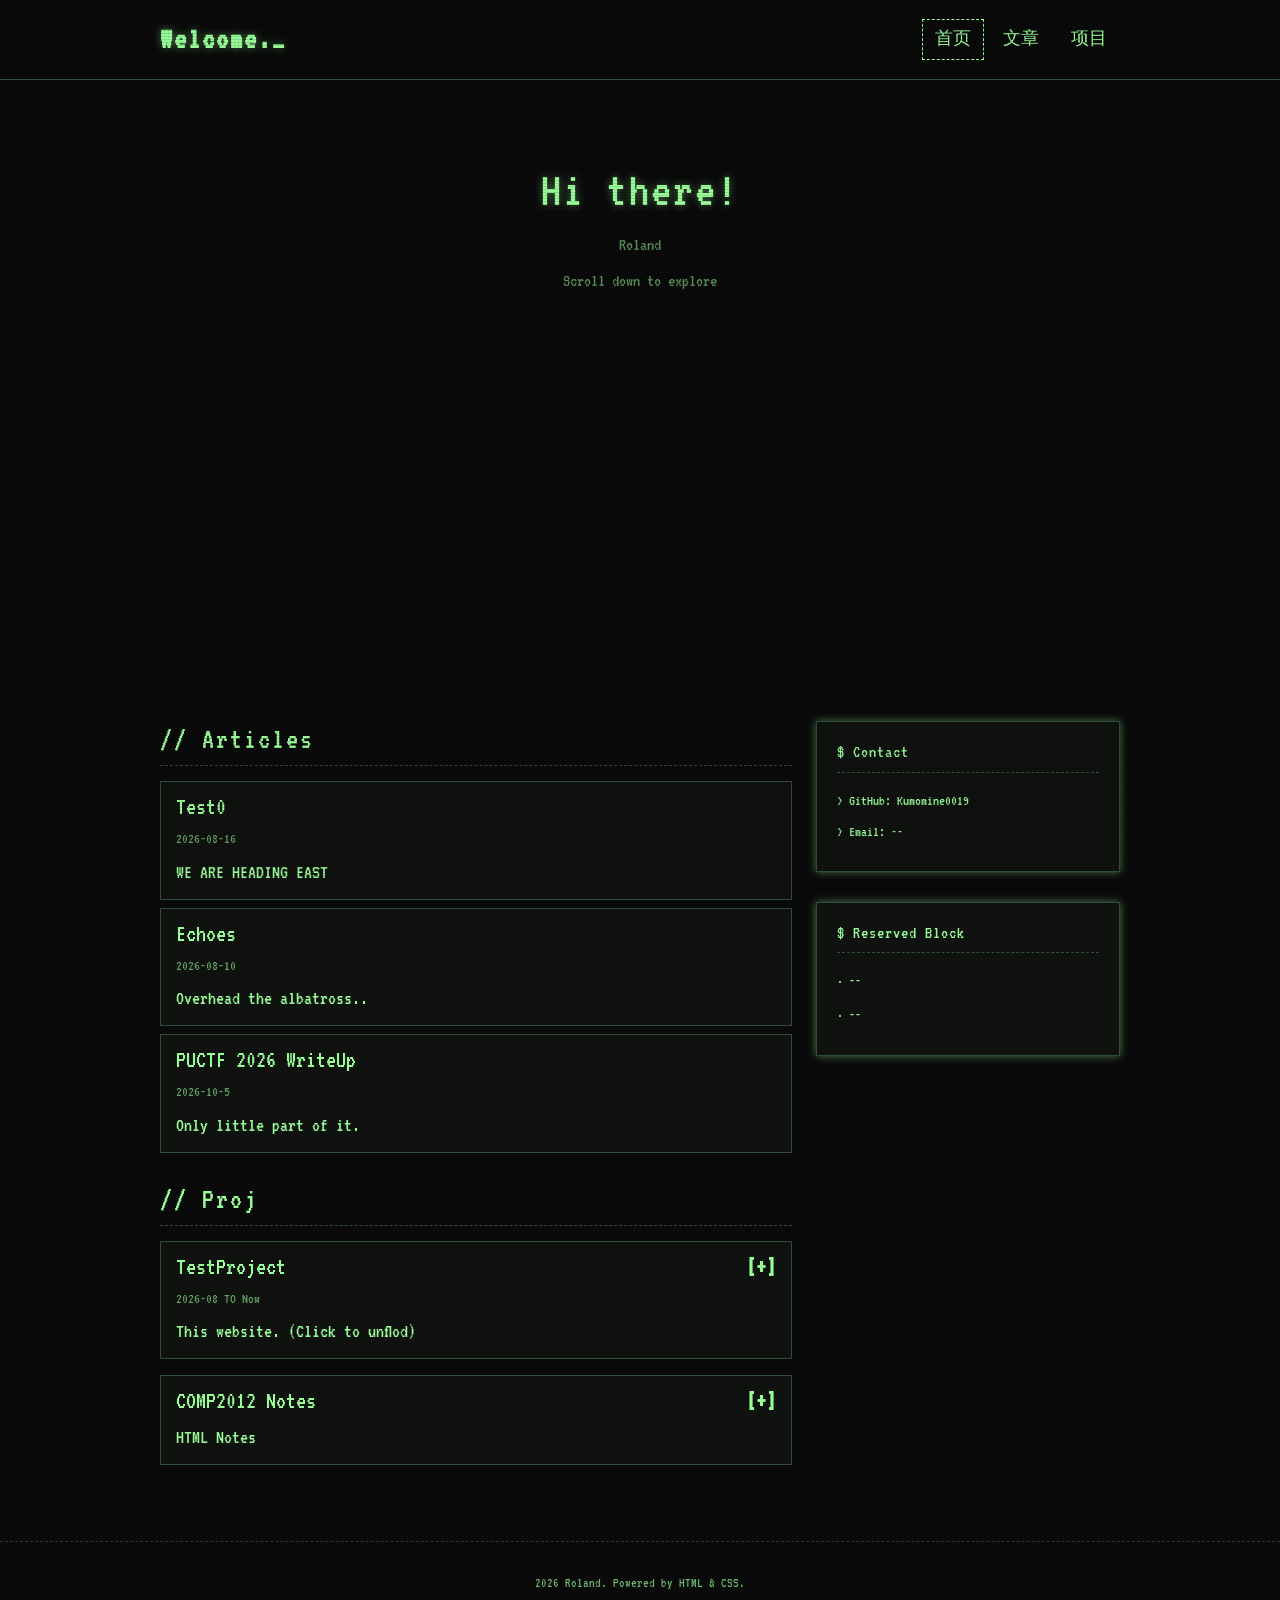
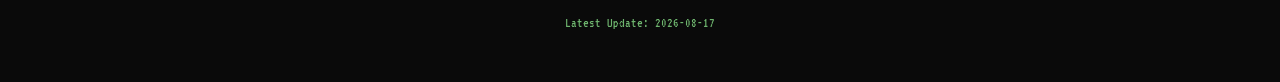
==== commit bc66f510: "Add article and project updates Updated the article page title and added a lyric intro snippet to th" ====
--- a/index.html
+++ b/index.html
@@ -57,6 +57,14 @@
                                     <p class="desc">Overhead the albatross..</p>
                                 </a>
                             </div>
+
+                            <div class="col-12 mb-2">
+                                <a href="" class="card-box">
+                                    <h3>PUCTF 2026 WriteUp</h3>
+                                    <p class="date">2026-10-5</p>
+                                    <p class="desc">Only little part of it.</p>
+                                </a>
+                            </div>
                         </div>
                     </section>
 
@@ -95,11 +103,35 @@
                                                 <a href="https://github.com/Kumomine0019/kumomine0019.github.io" target="_blank" class="btn-link-custom">View Source</a>
                                             </div>
                                         </div>
-                                    </div>
-                                    
+
+                                    </div>
                                 </div>
                             </div>
 
+                            <div class="col-12 mb-3">
+                                <div class="project-card-wrapper">
+                                    <div class="card-box project-header collapsed" data-bs-toggle="collapse" data-bs-target="#projectDetails2">
+                                        <h3>COMP2012 Notes<span class="toggle-icon"></span></h3>
+                                        <p class="desc">HTML Notes</p>
+                                    </div>
+                                    <div class="collapse" id="projectDetails2">
+                                        <div class="project-details-box">
+                                            <p class="detail-text">
+                                                > COMP2012 Notes here.
+                                            </p>
+                                            
+                                            <!-- 外部跳转按钮 -->
+                                            <div class="project-links">
+                                                <a href="index.html" target="_blank" class="btn-link-custom">Visit</a>
+                                                <!--
+                                                <a href="https://github.com/Kumomine0019/kumomine0019.github.io" target="_blank" class="btn-link-custom">View Source</a>
+                                            </div>
+                                            -->
+                                        </div>
+
+                                    </div>
+                                </div>
+                            </div> 
                             <!-- 🟢 如果你要加项目 2，复制上面的结构，但一定要把 id 和 target 改成 2！ -->
                             <!-- 
                             <div class="col-12 mb-3">
